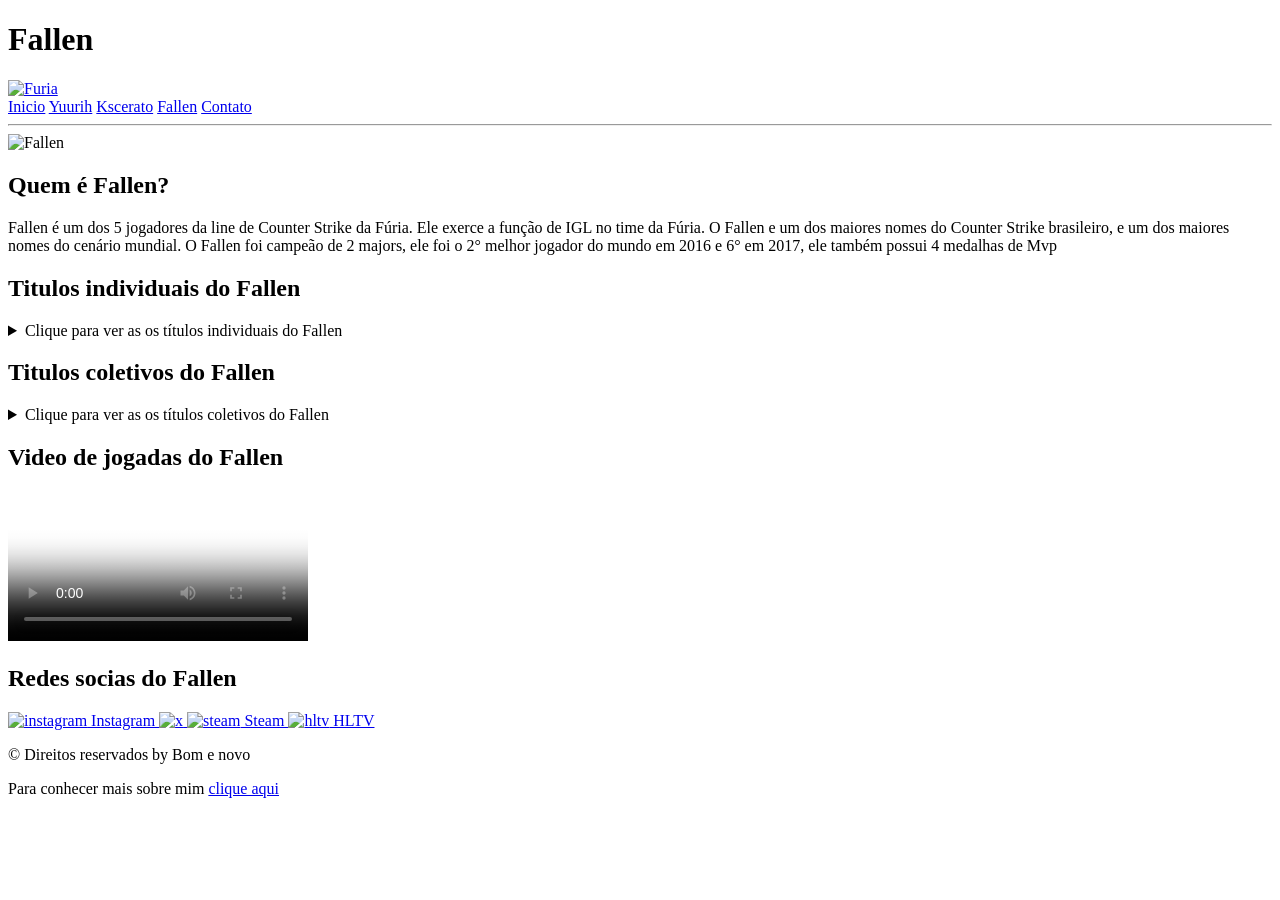
==== fallen.html @ 83797beb "So html" ====
<!doctype html>
<html lang="pt-br">
  <head>
    <meta charset="UTF-8" />
    <meta name="viewport" content="width=device-width, initial-scale=1.0" />
    <title>Fallen</title>
    <link rel="shortcut icon" href="./img/favicon.ico" type="image/x-icon" />
    <link rel="stylesheet" href="./styles/fallen.css" />
  </head>
  <body>
    <header class="home">
      <h1>Fallen</h1>
      <div class="menu">
        <a href="./index.html"
          ><img src="./img/furia.png" alt="Furia" class="menu-img"
        /></a>
        <nav class="menu-menu">
          <a href="index.html">Inicio</a>
          <a href="yuurih.html">Yuurih</a>
          <a href="kscerato.html">Kscerato</a>
          <a href="fallen.html">Fallen</a>
          <a href="contato.html">Contato</a>
        </nav>
      </div>
      <hr />
    </header>
    <main class="container">
      <div class="foto">
        <img src="./fallen/fallen.png" alt="Fallen" class="foto-jogador" />
      </div>
      <section class="oFuria">
        <h2 class="subtitulo">Quem é Fallen?</h2>
        <p>
          Fallen é um dos 5 jogadores da line de Counter Strike da Fúria. Ele
          exerce a função de IGL no time da Fúria. O Fallen e um dos maiores
          nomes do Counter Strike brasileiro, e um dos maiores nomes do cenário
          mundial. O Fallen foi campeão de 2 majors, ele foi o 2° melhor jogador
          do mundo em 2016 e 6° em 2017, ele também possui 4 medalhas de Mvp
        </p>
      </section>
      <h2>Titulos individuais do Fallen</h2>
      <details class="lista">
        <summary>Clique para ver as os títulos individuais do Fallen</summary>
        <ul>
          <li>
            <img src="./fallen/2.png" alt="2°" class="icon" />
            2° melhor jogador de 2016
          </li>
          <li>
            <img src="./fallen/6.png" alt="6°" class="icon" />
            6° melhor jogador de 2017
          </li>
          <li>
            <img src="./img/mvpOld.png" alt="MVP" class="icon" />
            DreamHack Masters Austin 2016
          </li>
          <li>
            <img src="./img/mvpOld.png" alt="MVP" class="icon" />
            ESL One Cologne 2017
          </li>
          <li>
            <img src="./img/mvpOld.png" alt="MVP" class="icon" />
            BLAST Pro Series Copenhagen 2017
          </li>
          <li>
            <img src="./img/mvpOld.png" alt="MVP" class="icon" />
            ZOTAC Cup Masters 2018 Grand Finals
          </li>
        </ul>
      </details>
      <h2 class="subtitulo">Titulos coletivos do Fallen</h2>
      <details class="lista">
        <summary>Clique para ver as os títulos coletivos do Fallen</summary>
        <ul>
          <li>
            <img src="./titulos/columbus.png" alt="columbus" class="icon" />
            Major: MLG Columbus 2016
          </li>
          <li>
            <img src="./titulos/cologne.png" alt="cologne" class="icon" />
            Major: ESL One Cologne 2016
          </li>
          <li>
            <img src="./titulos/austin.png" alt="austin" class="icon" />
            DreamHack Austin 2016
          </li>
          <li>
            <img src="./titulos/proleague3.png" alt="proleague3" class="icon" />
            ESL Pro League Season 3 Finals
          </li>
          <li>
            <img src="./titulos/cologne.png" alt="cologne17" class="icon" />
            ESL One Cologne 2017
          </li>
          <li>
            <img src="./titulos/summit.png" alt="cssummit" class="icon" />
            CS_Summit Spring 2017
          </li>
          <li>
            <img src="./titulos/sydney.png" alt="sydney" class="icon" />
            IEM Sydney 2017
          </li>
          <li>
            <img
              src="./titulos/dreamhackopen.png"
              alt="dreamhackopen"
              class="icon"
            />
            DreamHack Open Summer 2017
          </li>
          <li>
            <img src="./titulos/ecs.png" alt="ecs" class="icon" />
            ECL Season 3 Finals
          </li>
          <li>
            <img src="./titulos/epicenter.png" alt="epicenter" class="icon" />
            Epicenter 2017
          </li>
          <li>
            <img src="./titulos/blast.png" alt="blast" class="icon" />
            BLAST Pro Series Copenhagen 2017
          </li>

          <li>
            <img src="./titulos/proleague6.png" alt="proleague6" class="icon" />
            ESL Pro League Season 6 Finals
          </li>
          <li>
            <img src="./titulos/zotac.png" alt="zotac" class="icon" />
            ZOTAC Cup Masters 2018 Grand Finals
          </li>
          <li>
            <img src="./titulos/elissa.png" alt="elissa" class="icon" />
            Elisa Masters Espoo 2023
          </li>
          <li>
            <img src="./titulos/fissure.png" alt="fissure" class="icon" />
            FISSURE Playground 2
          </li>
          <li>
            <img
              src="./titulos/thunderpick.png"
              alt="thunderpick"
              class="icon"
            />
            Thunderpick World Championship 2025
          </li>
          <li>
            <img src="./titulos/chengdu.png" alt="chengdu" class="icon" />
            IEM Chengdu 2025
          </li>
          <li>
            <img src="./titulos/blast.png" alt="blast" class="icon" />
            BLAST Rivals 2025 Seanson 2
          </li>
        </ul>
      </details>
      <section>
        <h2 class="subtitulo">Video de jogadas do Fallen</h2>
        <video
          src="./fallen/fallenvideo.mp4"
          controls
          poster="./fallen/fallencapa.jpg"
        >
          Fallen Highlights
        </video>
      </section>
      <h2>Redes socias do Fallen</h2>
      <div class="redes">
        <nav class="redes-redes">
          <a
            href="https://www.instagram.com/fallen/"
            class="botao-link"
            target="_blank"
          >
            <img
              src="./img/insta.png"
              alt="instagram"
              class="botao-link-icone"
            />
            Instagram
          </a>
          <a href="https://x.com/FalleNCS" class="botao-link" target="_blank">
            <img src="./img/x.png" alt="x" class="botao-link-icone" />
          </a>
          <a
            href="https://steamcommunity.com/id/fallencs/"
            class="botao-link"
            target="_blank"
          >
            <img
              src="./img/steam-logo.png"
              alt="steam"
              class="botao-link-icone"
            />
            Steam
          </a>
          <a
            href="https://www.hltv.org/player/2023/fallen"
            class="botao-link"
            target="_blank"
          >
            <img src="./img/hltv.png" alt="hltv" class="botao-link-icone" />
            HLTV
          </a>
        </nav>
      </div>
    </main>
    <footer class="rodape">
      <p>&copy; Direitos reservados by Bom e novo</p>
      <p>
        Para conhecer mais sobre mim
        <a
          href="https://bominovo.github.io/Portifolio/"
          class="footer-link"
          target="_blank"
          >clique aqui</a
        >
      </p>
    </footer>
  </body>
  <html></html>
</html>
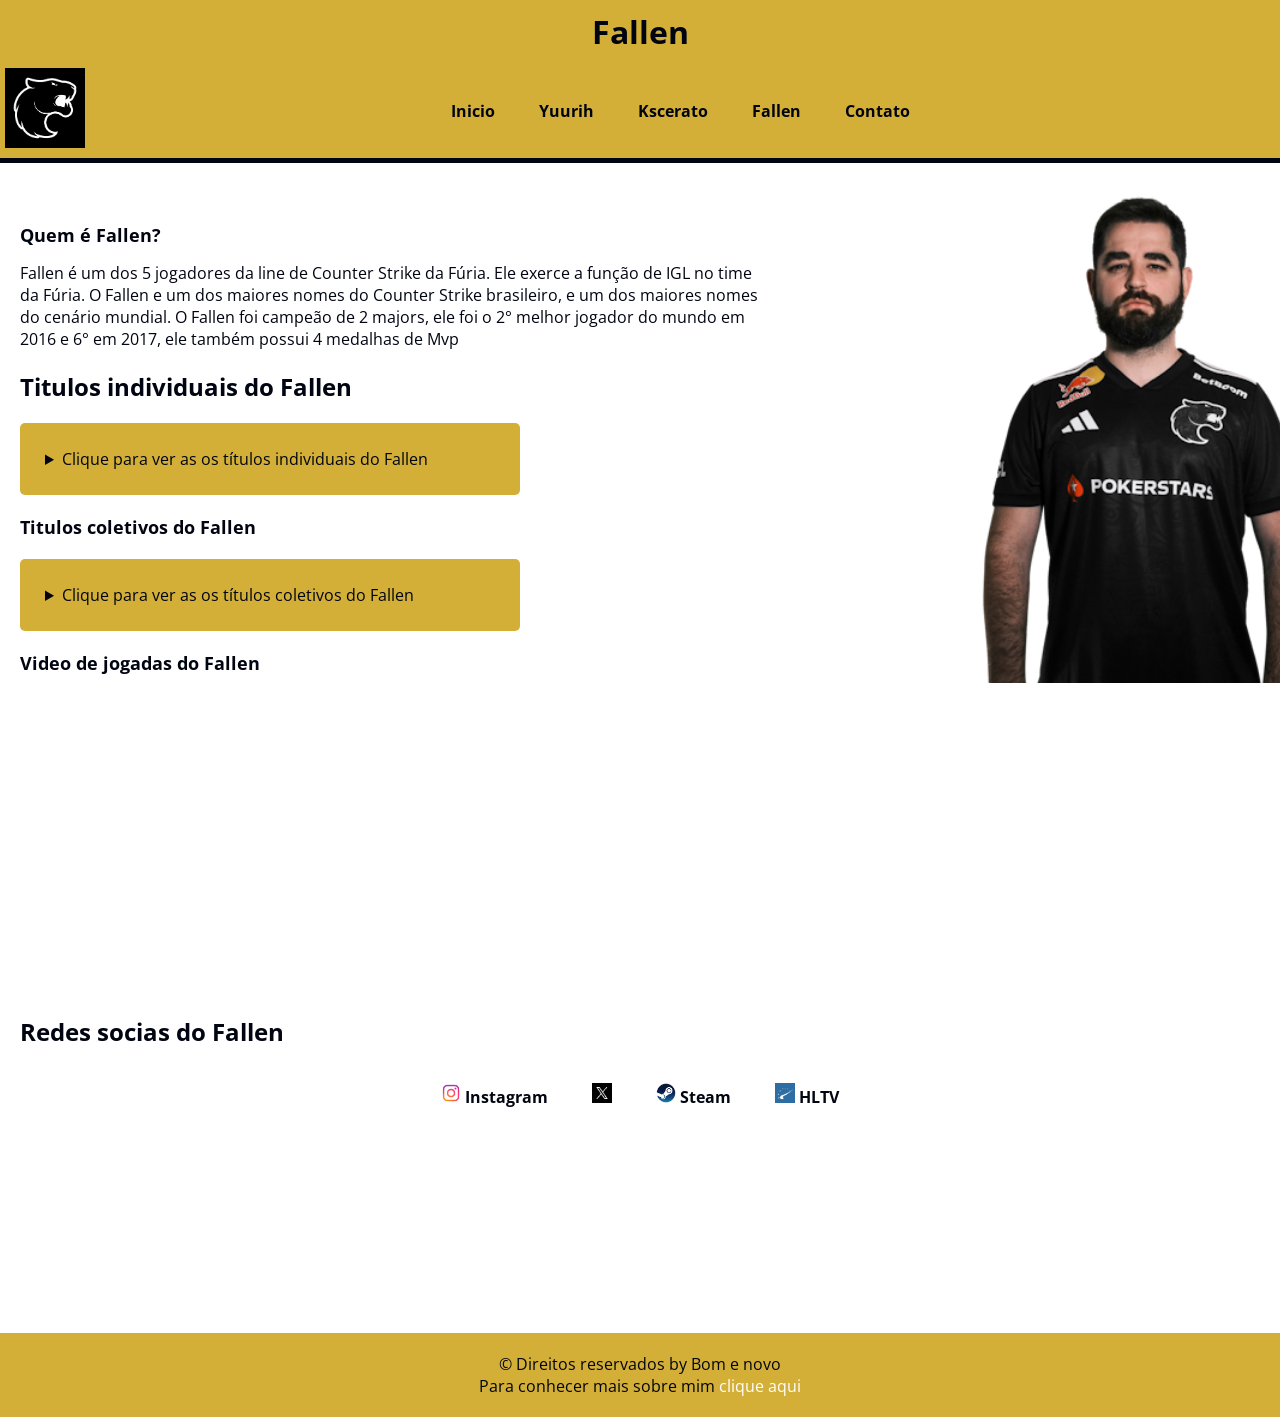
==== commit 8fbfaf4c: "Ajuste de mp4 por link" ====
--- a/fallen.html
+++ b/fallen.html
@@ -157,13 +157,15 @@
       </details>
       <section>
         <h2 class="subtitulo">Video de jogadas do Fallen</h2>
-        <video
-          src="./fallen/fallenvideo.mp4"
-          controls
-          poster="./fallen/fallencapa.jpg"
-        >
-          Fallen Highlights
-        </video>
+           <iframe 
+            width="560" 
+            height="315"
+             src="https://www.youtube.com/embed/poTRUphIZyQ?si=1zybcUukg2cV5JKV" 
+             title="YouTube video player" 
+             frameborder="0" 
+             allow="accelerometer; autoplay; clipboard-write; encrypted-media; gyroscope; picture-in-picture; web-share" referrerpolicy="strict-origin-when-cross-origin" 
+             allowfullscreen>
+    </iframe>
       </section>
       <h2>Redes socias do Fallen</h2>
       <div class="redes">
--- a/styles/fallen.css
+++ b/styles/fallen.css
@@ -0,0 +1,55 @@
+@import url('style.css');
+
+video{
+    height: 500px;
+}
+
+.icon{
+    width: 20px;
+}
+
+.foto{
+    display: flex;
+    justify-content: center;
+    height: 20px;
+    margin-left: 1000px;
+}
+.foto-jogador{
+    width: 500px;
+    height: 500px;
+    display: flex;
+}
+
+.redesTitulo{
+    margin-top: 50px;
+    margin-bottom: 0;
+    text-align: center;
+}
+
+.redes{
+    display: flex;
+    align-items: center;
+    justify-content: space-between;
+    margin-top: 10px;
+    padding: 5px;
+}
+
+.redes-redes{
+    margin: auto;
+}
+
+.redes-redes a{
+    padding: 20px;
+    text-decoration: none;
+    color: #010511;
+    font-weight: bold;
+}
+
+.botao-link{
+    padding: 10px 20px;
+}
+
+.botao-link-icone{
+    width: 20px;
+    height: 20px;
+}
